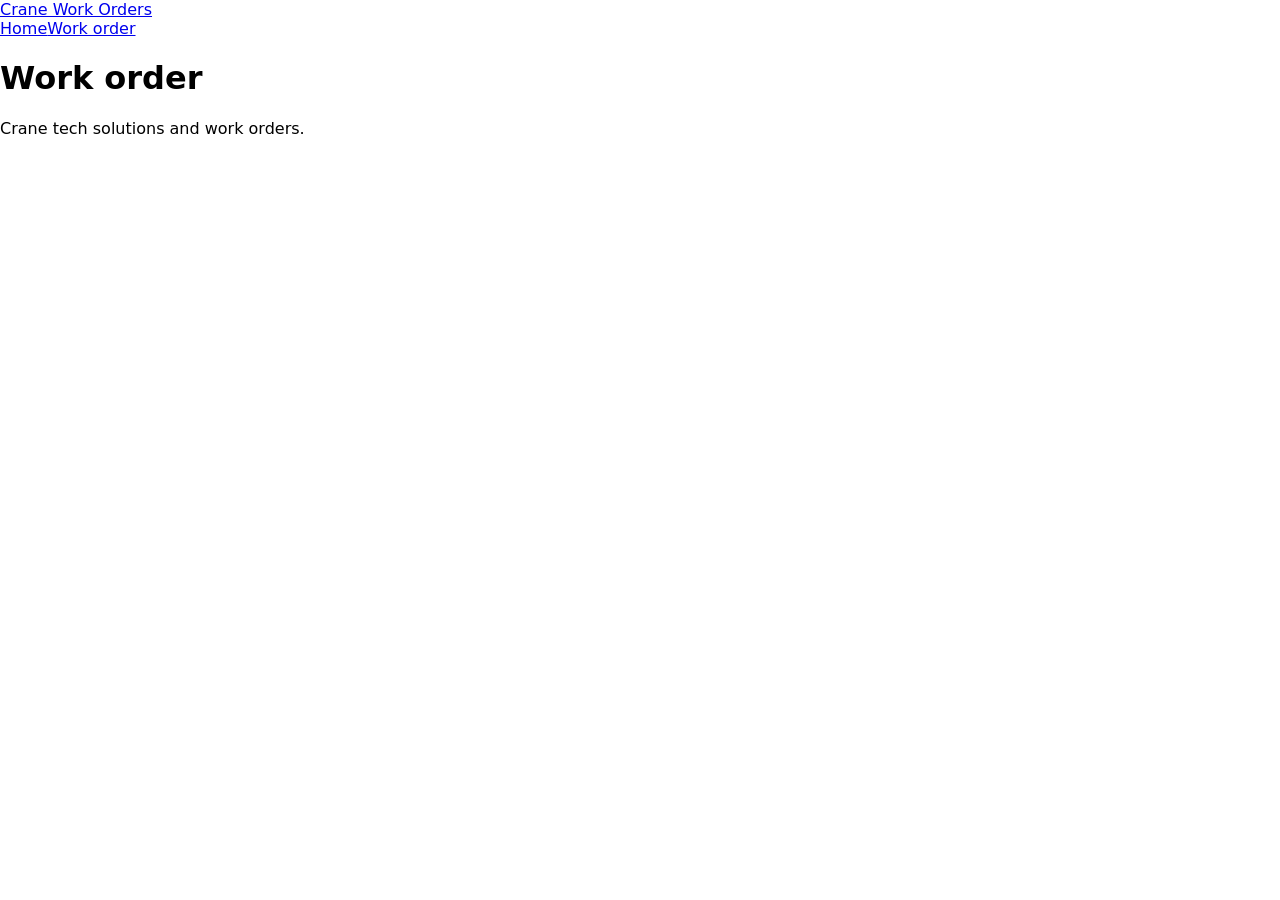
==== workorder.html @ 29506984 "Scaffold: two pages, styles and scripts" ====
<!doctype html>
<html lang="en">
<head>
<meta charset="utf-8">
<meta name="viewport" content="width=device-width, initial-scale=1">
<title>Work order | Crane Work Orders</title>
<link rel="stylesheet" href="css/tokens.css">
<link rel="stylesheet" href="css/layout.css">
<link rel="stylesheet" href="css/site.css">
</head>
<body>
<a class="skip" href="#main">Skip to content</a>
<header class="site-header"><a class="brand" href="index.html">Crane Work Orders</a>
<nav aria-label="Main"><a href="index.html">Home</a><a href="workorder.html">Work order</a></nav></header>
<main id="main">
<h1>Work order</h1>
<!-- content: build.fullstack -->
</main>
<footer class="site-footer"><p>Crane tech solutions and work orders.</p></footer>
<script src="js/nav.js"></script>
<script src="js/app.js"></script>
</body>
</html>
---- css/tokens.css ----
:root{/* design tokens: designer */}
---- css/layout.css ----
/* layout: ui/ux */
---- css/site.css ----
body{font-family:system-ui,sans-serif;margin:0}
.skip{position:absolute;left:-999px}.skip:focus{left:0}
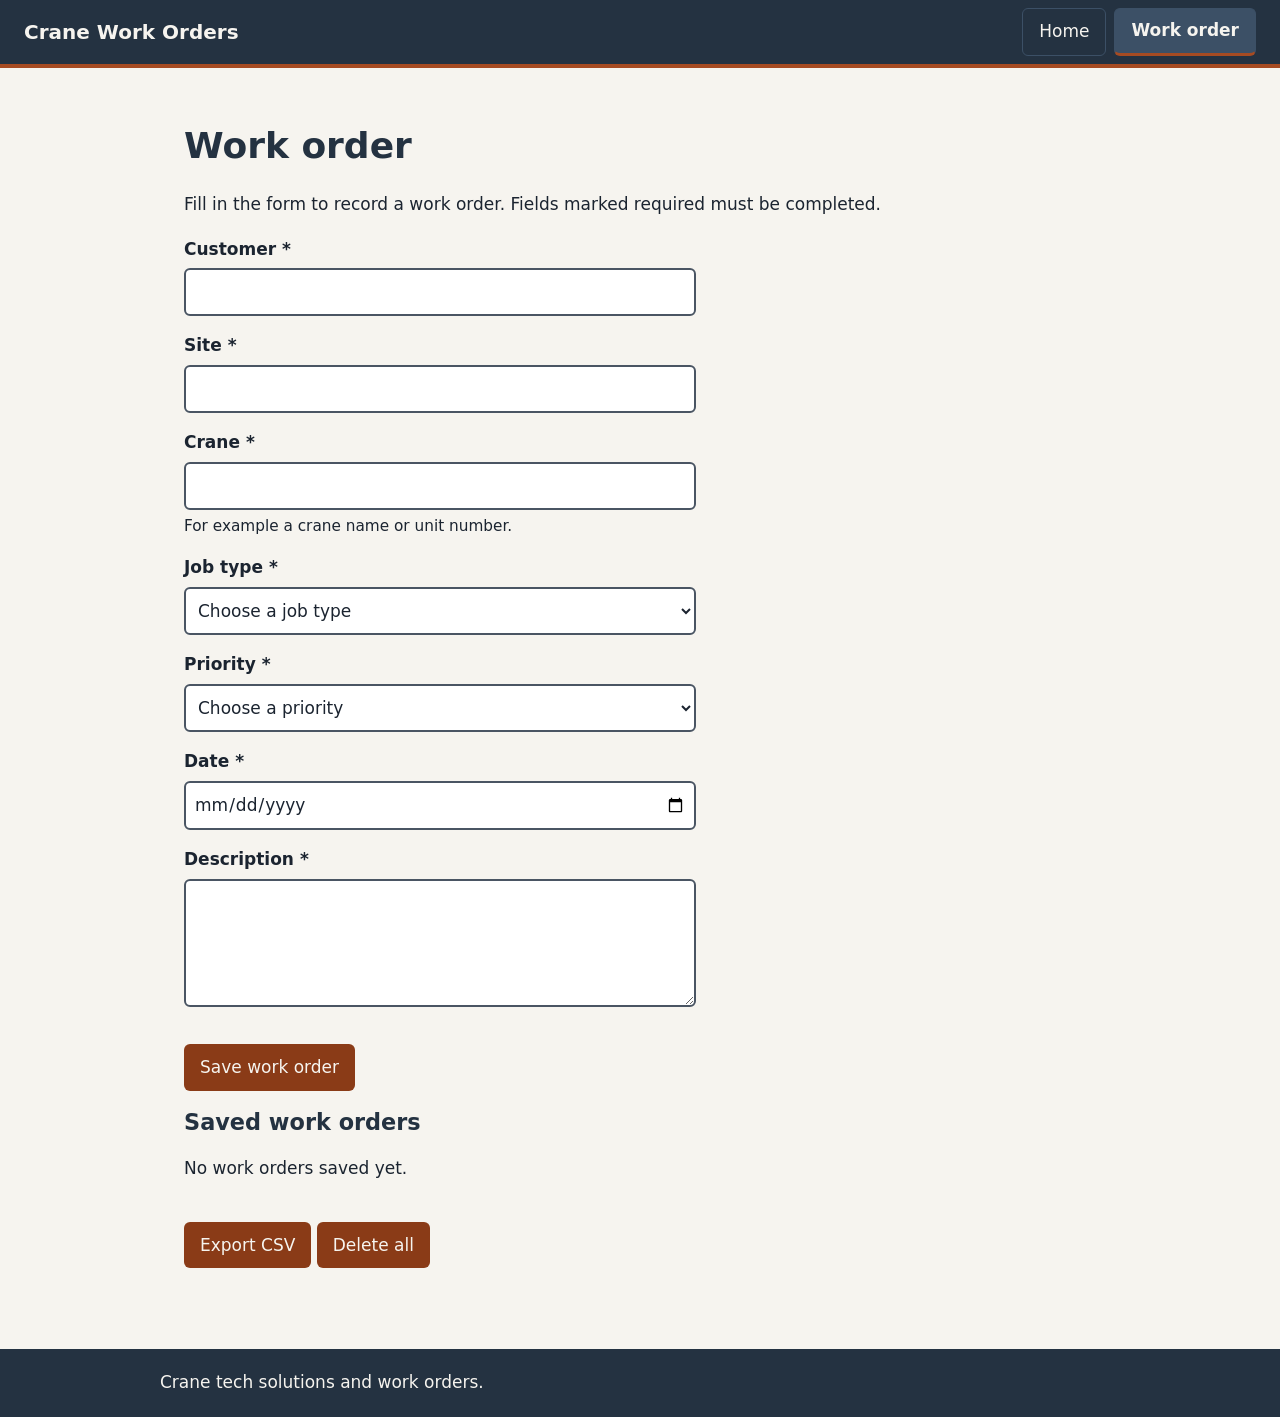
==== commit 94f5bf68: "Add home content and work order form with saved list and CSV export" ====
--- a/workorder.html
+++ b/workorder.html
@@ -14,7 +14,33 @@
 <nav aria-label="Main"><a href="index.html">Home</a><a href="workorder.html">Work order</a></nav></header>
 <main id="main">
 <h1>Work order</h1>
-<!-- content: build.fullstack -->
+<p>Fill in the form to record a work order. Fields marked required must be completed.</p>
+<form id="wo-form" novalidate>
+<div class="field"><label for="customer">Customer <span aria-hidden="true">*</span></label>
+<input id="customer" name="customer" type="text" required autocomplete="organization" aria-describedby="customer-err"><p class="err" id="customer-err" hidden></p></div>
+<div class="field"><label for="site">Site <span aria-hidden="true">*</span></label>
+<input id="site" name="site" type="text" required aria-describedby="site-err"><p class="err" id="site-err" hidden></p></div>
+<div class="field"><label for="crane">Crane <span aria-hidden="true">*</span></label>
+<input id="crane" name="crane" type="text" required aria-describedby="crane-err crane-hint"><p class="hint" id="crane-hint">For example a crane name or unit number.</p><p class="err" id="crane-err" hidden></p></div>
+<div class="field"><label for="jobtype">Job type <span aria-hidden="true">*</span></label>
+<select id="jobtype" name="jobtype" required aria-describedby="jobtype-err"><option value="">Choose a job type</option><option>Inspection</option><option>Maintenance</option><option>Repair</option><option>Installation</option><option>Lift</option><option>Other</option></select><p class="err" id="jobtype-err" hidden></p></div>
+<div class="field"><label for="priority">Priority <span aria-hidden="true">*</span></label>
+<select id="priority" name="priority" required aria-describedby="priority-err"><option value="">Choose a priority</option><option>Low</option><option>Normal</option><option>High</option><option>Urgent</option></select><p class="err" id="priority-err" hidden></p></div>
+<div class="field"><label for="date">Date <span aria-hidden="true">*</span></label>
+<input id="date" name="date" type="date" required aria-describedby="date-err"><p class="err" id="date-err" hidden></p></div>
+<div class="field"><label for="description">Description <span aria-hidden="true">*</span></label>
+<textarea id="description" name="description" rows="4" required aria-describedby="description-err"></textarea><p class="err" id="description-err" hidden></p></div>
+<p id="form-status" role="status" aria-live="polite"></p>
+<button type="submit">Save work order</button>
+</form>
+<h2>Saved work orders</h2>
+<p id="wo-empty">No work orders saved yet.</p>
+<div class="table-wrap" style="overflow-x:auto"><table id="wo-table" hidden>
+<caption class="sr-only">Saved work orders</caption>
+<thead><tr><th scope="col">Date</th><th scope="col">Customer</th><th scope="col">Site</th><th scope="col">Crane</th><th scope="col">Job type</th><th scope="col">Priority</th><th scope="col">Description</th><th scope="col">Remove</th></tr></thead>
+<tbody></tbody></table></div>
+<p><button type="button" id="export-csv" disabled>Export CSV</button> <button type="button" id="clear-all" disabled>Delete all</button></p>
+<style>.err{color:#b00020;margin:.25rem 0 0}.field{margin-bottom:1rem}.field input,.field select,.field textarea{display:block;width:100%;max-width:32rem;box-sizing:border-box;font:inherit;padding:.5rem}.hint{margin:.25rem 0 0;font-size:.9em}.sr-only{position:absolute;left:-999px}table{border-collapse:collapse;width:100%}th,td{border:1px solid #888;padding:.4rem;text-align:left;vertical-align:top}button{font:inherit;padding:.6rem 1rem;min-height:44px}</style>
 </main>
 <footer class="site-footer"><p>Crane tech solutions and work orders.</p></footer>
 <script src="js/nav.js"></script>
--- a/css/layout.css
+++ b/css/layout.css
@@ -1 +1,70 @@
-/* layout: ui/ux */
+/* layout: ui/ux. Phone first. Colours and type come from tokens.css; fallbacks keep it readable until they land */
+:root{
+  --_paper:var(--color-paper,#f6f4ef);--_surface:var(--color-surface,#fff);--_ink:var(--color-ink,#1b2430);
+  --_dark:var(--color-iron-800,#243241);--_dark2:var(--color-iron-600,#3c5066);--_accent:var(--color-rust-600,#a64b22);
+  --_line:var(--color-steel-200,#d5d9de);--_link:var(--color-link,#1d4f8c);--_focus:var(--color-focus,#0b63ce);
+  --_font:var(--font-body,system-ui,-apple-system,"Segoe UI",Roboto,Arial,sans-serif);
+  --_gap:var(--space-4,1rem);--_max:var(--content-width,60rem);--_touch:48px;
+}
+*,*::before,*::after{box-sizing:border-box}
+html{-webkit-text-size-adjust:100%}
+body{margin:0;background:var(--_paper);color:var(--_ink);font-family:var(--_font);font-size:1.0625rem;line-height:1.6}
+img,svg{max-width:100%;height:auto}
+h1,h2,h3{line-height:1.2;color:var(--_dark)}
+h1{font-size:1.75rem}h2{font-size:1.4rem}h3{font-size:1.15rem}
+a{color:var(--_link)}
+:focus-visible{outline:3px solid var(--_focus);outline-offset:2px}
+.site-header :focus-visible,.site-footer :focus-visible{outline-color:var(--_paper)}
+
+.skip{position:absolute;left:.5rem;top:-4rem;z-index:100;padding:.75rem 1rem;background:var(--_dark);color:var(--_paper);border-radius:4px;text-decoration:none}
+.skip:focus{top:.5rem}
+
+.site-header{background:var(--_dark);color:var(--_paper);border-bottom:4px solid var(--_accent);padding:.5rem var(--_gap)}
+.brand{display:inline-block;color:var(--_paper);font-weight:800;font-size:1.25rem;text-decoration:none;padding:.5rem 0}
+.site-header nav{display:flex;gap:.5rem;margin-top:.25rem}
+.site-header nav a{flex:1;display:flex;align-items:center;justify-content:center;min-height:var(--_touch);padding:.5rem 1rem;color:var(--_paper);text-decoration:none;border-radius:6px;border:1px solid var(--_dark2);text-align:center}
+.site-header nav a:hover{background:var(--_dark2)}
+.site-header nav a[aria-current="page"]{background:var(--_dark2);font-weight:700;border-bottom:3px solid var(--_accent)}
+
+main{max-width:var(--_max);margin:0 auto;padding:1.25rem var(--_gap)}
+main p,main li{max-width:66ch}
+.site-footer{background:var(--_dark);color:var(--_paper);padding:1.25rem var(--_gap);margin-top:2rem}
+.site-footer p{max-width:var(--_max);margin:0 auto}
+.site-footer a{color:var(--_paper)}
+
+/* forms: big touch targets, labels above fields */
+label{display:block;font-weight:700;margin:1rem 0 .35rem}
+input,select,textarea{display:block;width:100%;min-height:var(--_touch);padding:.6rem .75rem;font:inherit;color:var(--_ink);background:var(--_surface);border:2px solid var(--color-steel-700,#4a5563);border-radius:6px}
+textarea{min-height:8rem}
+fieldset{border:1px solid var(--_line);border-radius:6px;margin:1rem 0;padding:.5rem 1rem 1rem}
+button,.button{display:inline-flex;align-items:center;justify-content:center;min-height:var(--_touch);min-width:var(--_touch);padding:.6rem 1.25rem;font:inherit;font-weight:700;color:var(--_paper);background:var(--color-rust-700,#8a3b17);border:0;border-radius:6px;text-decoration:none;cursor:pointer}
+button:hover,.button:hover{filter:brightness(1.1)}
+form button[type=submit]{width:100%;margin-top:1.25rem}
+
+/* cards and lists: <ul class="cards"><li class="card"> */
+.cards{list-style:none;margin:1.25rem 0;padding:0;display:grid;gap:var(--_gap)}
+.card{background:var(--_surface);border:1px solid var(--_line);border-radius:8px;padding:var(--_gap);box-shadow:var(--shadow-card,0 1px 3px rgba(0,0,0,.15))}
+.card h2,.card h3{margin-top:0}
+
+/* tables: div.table-wrap[tabindex=0][role=region][aria-label] > table.stack-table, td[data-label] */
+.table-wrap{overflow-x:auto;margin:1.25rem 0}
+table{border-collapse:collapse;width:100%;background:var(--_surface)}
+th,td{text-align:left;padding:.75rem;border-bottom:1px solid var(--_line);vertical-align:top}
+th{background:var(--color-steel-100,#e8eaed)}
+@media (max-width:39.99rem){
+  .stack-table thead{position:absolute;left:-999px}
+  .stack-table tr{display:block;margin-bottom:1rem;border:1px solid var(--_line);border-radius:6px}
+  .stack-table td{display:block}
+  .stack-table td::before{content:attr(data-label);display:block;font-size:.8rem;text-transform:uppercase;letter-spacing:.05em;color:var(--color-steel-700,#4a5563)}
+}
+
+@media (min-width:40rem){
+  h1{font-size:2.25rem}
+  .site-header{display:flex;align-items:center;justify-content:space-between;gap:1.5rem;padding:.5rem 1.5rem}
+  .site-header nav{margin:0}
+  .site-header nav a{flex:none}
+  main{padding:2rem 1.5rem}
+  .cards{grid-template-columns:repeat(2,1fr)}
+  form button[type=submit]{width:auto}
+}
+@media (prefers-reduced-motion:reduce){*{scroll-behavior:auto!important;transition:none!important;animation:none!important}}
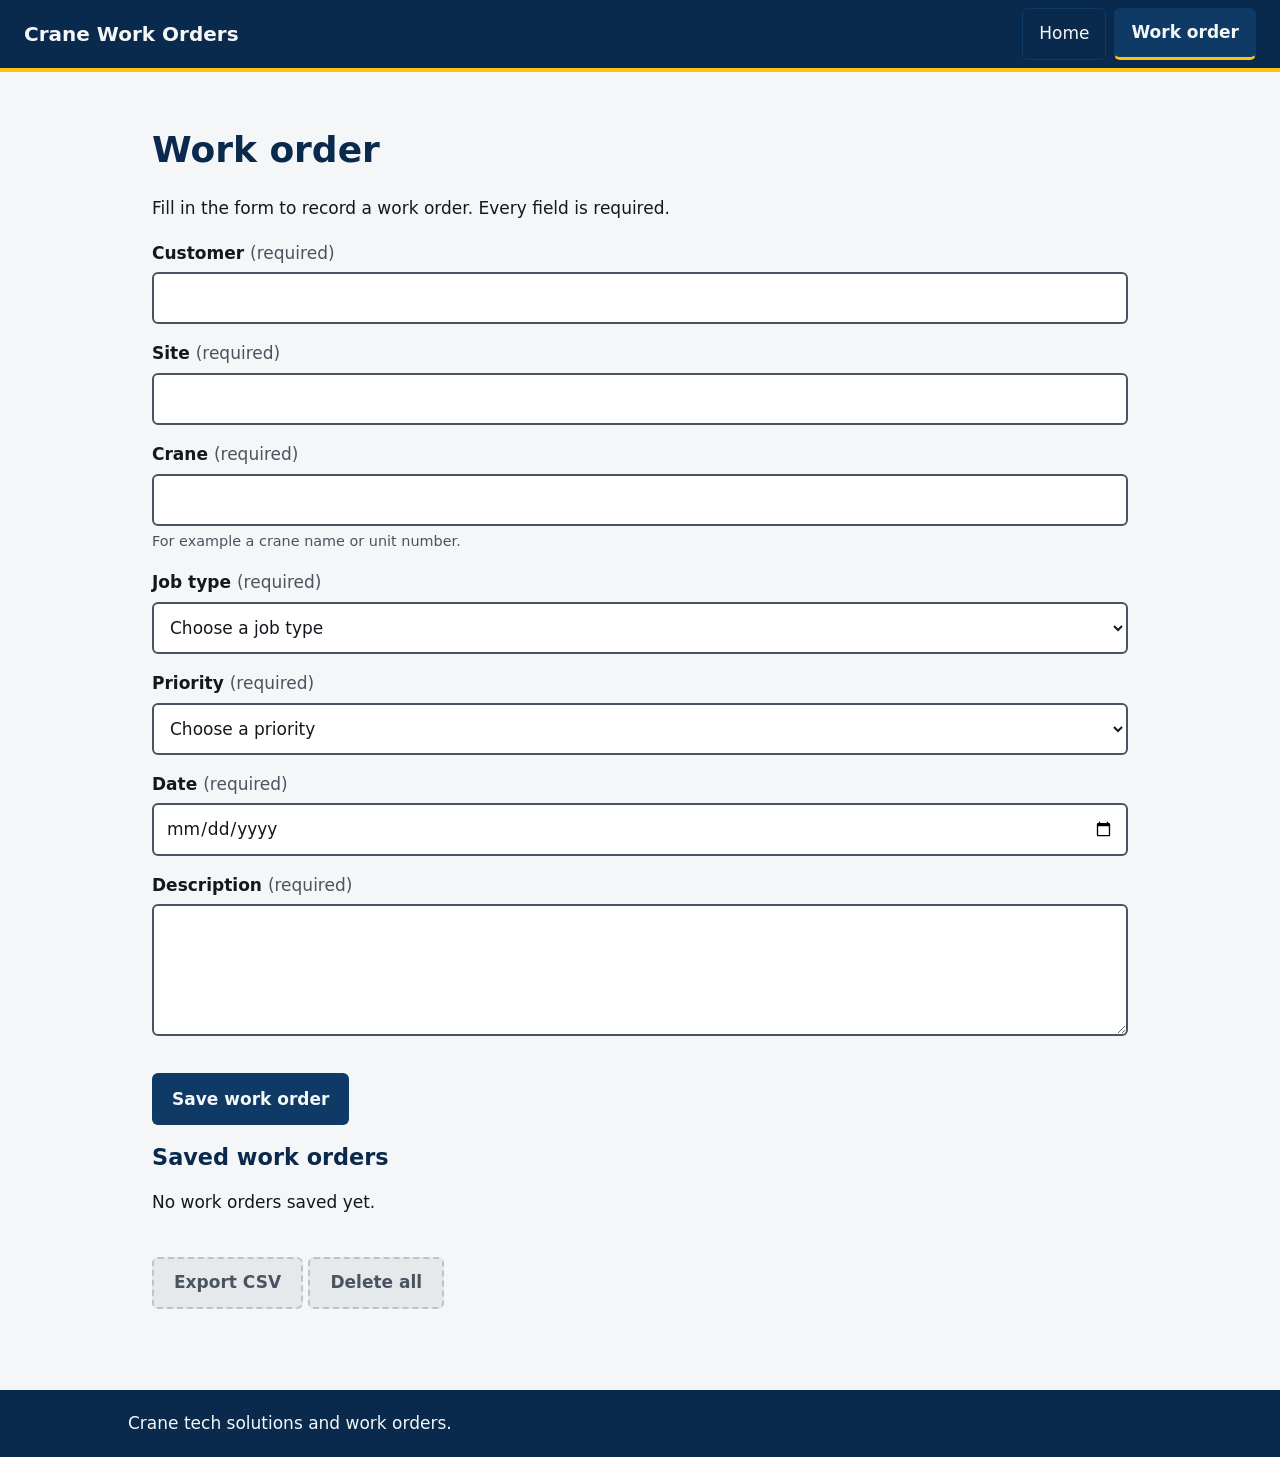
==== commit a93c4107: "Use designer icons and tokens: error/success messages with icons, stacked table on phones" ====
--- a/workorder.html
+++ b/workorder.html
@@ -14,33 +14,42 @@
 <nav aria-label="Main"><a href="index.html">Home</a><a href="workorder.html">Work order</a></nav></header>
 <main id="main">
 <h1>Work order</h1>
-<p>Fill in the form to record a work order. Fields marked required must be completed.</p>
+<p>Fill in the form to record a work order. Every field is required.</p>
 <form id="wo-form" novalidate>
-<div class="field"><label for="customer">Customer <span aria-hidden="true">*</span></label>
+<div class="field"><label for="customer">Customer <span class="req">(required)</span></label>
 <input id="customer" name="customer" type="text" required autocomplete="organization" aria-describedby="customer-err"><p class="err" id="customer-err" hidden></p></div>
-<div class="field"><label for="site">Site <span aria-hidden="true">*</span></label>
+<div class="field"><label for="site">Site <span class="req">(required)</span></label>
 <input id="site" name="site" type="text" required aria-describedby="site-err"><p class="err" id="site-err" hidden></p></div>
-<div class="field"><label for="crane">Crane <span aria-hidden="true">*</span></label>
+<div class="field"><label for="crane">Crane <span class="req">(required)</span></label>
 <input id="crane" name="crane" type="text" required aria-describedby="crane-err crane-hint"><p class="hint" id="crane-hint">For example a crane name or unit number.</p><p class="err" id="crane-err" hidden></p></div>
-<div class="field"><label for="jobtype">Job type <span aria-hidden="true">*</span></label>
+<div class="field"><label for="jobtype">Job type <span class="req">(required)</span></label>
 <select id="jobtype" name="jobtype" required aria-describedby="jobtype-err"><option value="">Choose a job type</option><option>Inspection</option><option>Maintenance</option><option>Repair</option><option>Installation</option><option>Lift</option><option>Other</option></select><p class="err" id="jobtype-err" hidden></p></div>
-<div class="field"><label for="priority">Priority <span aria-hidden="true">*</span></label>
+<div class="field"><label for="priority">Priority <span class="req">(required)</span></label>
 <select id="priority" name="priority" required aria-describedby="priority-err"><option value="">Choose a priority</option><option>Low</option><option>Normal</option><option>High</option><option>Urgent</option></select><p class="err" id="priority-err" hidden></p></div>
-<div class="field"><label for="date">Date <span aria-hidden="true">*</span></label>
+<div class="field"><label for="date">Date <span class="req">(required)</span></label>
 <input id="date" name="date" type="date" required aria-describedby="date-err"><p class="err" id="date-err" hidden></p></div>
-<div class="field"><label for="description">Description <span aria-hidden="true">*</span></label>
+<div class="field"><label for="description">Description <span class="req">(required)</span></label>
 <textarea id="description" name="description" rows="4" required aria-describedby="description-err"></textarea><p class="err" id="description-err" hidden></p></div>
-<p id="form-status" role="status" aria-live="polite"></p>
+<p id="form-status" class="status" role="status" aria-live="polite"></p>
 <button type="submit">Save work order</button>
 </form>
 <h2>Saved work orders</h2>
 <p id="wo-empty">No work orders saved yet.</p>
-<div class="table-wrap" style="overflow-x:auto"><table id="wo-table" hidden>
+<div class="table-wrap" tabindex="0" role="region" aria-label="Saved work orders"><table id="wo-table" class="stack-table" hidden>
 <caption class="sr-only">Saved work orders</caption>
 <thead><tr><th scope="col">Date</th><th scope="col">Customer</th><th scope="col">Site</th><th scope="col">Crane</th><th scope="col">Job type</th><th scope="col">Priority</th><th scope="col">Description</th><th scope="col">Remove</th></tr></thead>
 <tbody></tbody></table></div>
 <p><button type="button" id="export-csv" disabled>Export CSV</button> <button type="button" id="clear-all" disabled>Delete all</button></p>
-<style>.err{color:#b00020;margin:.25rem 0 0}.field{margin-bottom:1rem}.field input,.field select,.field textarea{display:block;width:100%;max-width:32rem;box-sizing:border-box;font:inherit;padding:.5rem}.hint{margin:.25rem 0 0;font-size:.9em}.sr-only{position:absolute;left:-999px}table{border-collapse:collapse;width:100%}th,td{border:1px solid #888;padding:.4rem;text-align:left;vertical-align:top}button{font:inherit;padding:.6rem 1rem;min-height:44px}</style>
+<style>
+.req{font-weight:400;color:var(--color-steel-700)}
+.hint{margin:var(--space-1) 0 0;font-size:var(--text-sm)}
+.err{display:flex;gap:var(--space-2);align-items:center;margin:var(--space-1) 0 0;padding:var(--space-2);background:var(--color-error-bg);color:var(--color-error-700);font-weight:var(--weight-label)}
+.err img,.status img{width:1.25rem;height:1.25rem;flex:none}
+input[aria-invalid=true],select[aria-invalid=true],textarea[aria-invalid=true]{border:var(--field-border-error)}
+input:focus-visible,select:focus-visible,textarea:focus-visible,button:focus-visible{outline:var(--focus-ring);outline-offset:2px}
+.status.ok{display:flex;gap:var(--space-2);align-items:center;padding:var(--space-3);background:var(--color-success-bg);color:var(--color-success-700);font-weight:var(--weight-label)}
+.sr-only{position:absolute;left:-999px}
+</style>
 </main>
 <footer class="site-footer"><p>Crane tech solutions and work orders.</p></footer>
 <script src="js/nav.js"></script>
--- a/css/tokens.css
+++ b/css/tokens.css
@@ -1 +1,61 @@
-:root{/* design tokens: designer */}
+/* Design tokens: crane-work-orders. High-contrast, outdoor-readable industrial.
+   Palette: near-white sky, charcoal ink, safety yellow as a fill (never as text on light),
+   deep navy for actions, signal red for errors.
+   Contrast (AA+): ink on paper 15.8:1, navy-700 on paper 10.6:1, ink on safety yellow 11.9:1,
+   white on navy-700 10.9:1, error-700 on paper 7.0:1, field border (steel-700) on white 7.5:1.
+   Type: system stacks, large base size for phones in sunlight, 1.25 scale.
+   Forms: labels above fields, Required/Optional spelled out, 48px+ touch targets. */
+:root {
+  --color-paper: #f5f6f7;
+  --color-surface: #ffffff;
+  --color-ink: #14181d;
+  --color-steel-700: #4a5460;
+  --color-steel-300: #bcc3ca;
+  --color-steel-100: #e6e9ec;
+  --color-navy-700: #0f3a66;
+  --color-navy-800: #0a2a4d;
+  --color-safety: #ffc20e;
+  --color-error-700: #b3261e;
+  --color-error-bg: #fdecea;
+  --color-success-700: #1e6b34;
+  --color-success-bg: #e8f5ec;
+  --color-focus: #0b63ce;
+
+  --font-body: system-ui, -apple-system, "Segoe UI", Roboto, "Helvetica Neue", Arial, sans-serif;
+  --font-heading: system-ui, -apple-system, "Segoe UI", Roboto, "Helvetica Neue", Arial, sans-serif;
+  --font-mono: ui-monospace, SFMono-Regular, Menlo, Consolas, monospace;
+
+  --text-sm: 0.9rem;
+  --text-base: 1.125rem;
+  --text-md: 1.4rem;
+  --text-lg: 1.75rem;
+  --text-xl: 2.2rem;
+  --text-2xl: 2.75rem;
+  --leading-tight: 1.15;
+  --leading-body: 1.55;
+  --weight-heading: 800;
+  --weight-label: 700;
+
+  --space-1: 0.25rem;
+  --space-2: 0.5rem;
+  --space-3: 0.75rem;
+  --space-4: 1rem;
+  --space-5: 1.5rem;
+  --space-6: 2rem;
+  --space-7: 3rem;
+  --space-8: 4.5rem;
+
+  --radius-sm: 2px;
+  --radius-md: 4px;
+  --radius-lg: 8px;
+  --border-width: 2px;
+  --shadow-card: 0 1px 2px rgba(20, 24, 29, 0.15);
+  --content-width: 64rem;
+  --measure: 64ch;
+
+  /* form controls */
+  --field-height: 3.25rem;
+  --field-border: var(--border-width) solid var(--color-steel-700);
+  --field-border-error: var(--border-width) solid var(--color-error-700);
+  --focus-ring: 3px solid var(--color-focus);
+}
--- a/css/layout.css
+++ b/css/layout.css
@@ -1,10 +1,10 @@
 /* layout: ui/ux. Phone first. Colours and type come from tokens.css; fallbacks keep it readable until they land */
 :root{
   --_paper:var(--color-paper,#f6f4ef);--_surface:var(--color-surface,#fff);--_ink:var(--color-ink,#1b2430);
-  --_dark:var(--color-iron-800,#243241);--_dark2:var(--color-iron-600,#3c5066);--_accent:var(--color-rust-600,#a64b22);
-  --_line:var(--color-steel-200,#d5d9de);--_link:var(--color-link,#1d4f8c);--_focus:var(--color-focus,#0b63ce);
+  --_dark:var(--color-navy-800,#0a2a4d);--_dark2:var(--color-navy-700,#0f3a66);--_accent:var(--color-safety,#ffc20e);
+  --_line:var(--color-steel-300,#bcc3ca);--_link:var(--color-navy-700,#0f3a66);--_focus:var(--color-focus,#0b63ce);
   --_font:var(--font-body,system-ui,-apple-system,"Segoe UI",Roboto,Arial,sans-serif);
-  --_gap:var(--space-4,1rem);--_max:var(--content-width,60rem);--_touch:48px;
+  --_gap:var(--space-4,1rem);--_max:var(--content-width,60rem);--_touch:3.25rem;
 }
 *,*::before,*::after{box-sizing:border-box}
 html{-webkit-text-size-adjust:100%}
@@ -34,11 +34,22 @@
 
 /* forms: big touch targets, labels above fields */
 label{display:block;font-weight:700;margin:1rem 0 .35rem}
-input,select,textarea{display:block;width:100%;min-height:var(--_touch);padding:.6rem .75rem;font:inherit;color:var(--_ink);background:var(--_surface);border:2px solid var(--color-steel-700,#4a5563);border-radius:6px}
+input,select,textarea{display:block;width:100%;min-height:var(--_touch);padding:.6rem .75rem;font:inherit;color:var(--_ink);background:var(--_surface);border:var(--field-border,2px solid #4a5460);border-radius:6px}
 textarea{min-height:8rem}
 fieldset{border:1px solid var(--_line);border-radius:6px;margin:1rem 0;padding:.5rem 1rem 1rem}
-button,.button{display:inline-flex;align-items:center;justify-content:center;min-height:var(--_touch);min-width:var(--_touch);padding:.6rem 1.25rem;font:inherit;font-weight:700;color:var(--_paper);background:var(--color-rust-700,#8a3b17);border:0;border-radius:6px;text-decoration:none;cursor:pointer}
-button:hover,.button:hover{filter:brightness(1.1)}
+button,.button{display:inline-flex;align-items:center;justify-content:center;min-height:var(--_touch);min-width:var(--_touch);padding:.6rem 1.25rem;font:inherit;font-weight:700;color:var(--_paper);background:var(--color-navy-700,#0f3a66);border:0;border-radius:6px;text-decoration:none;cursor:pointer}
+button:hover,.button:hover{background:var(--color-navy-800,#0a2a4d)}
+button:disabled,.button[aria-disabled="true"]{background:var(--color-steel-100,#e6e9ec);color:var(--color-steel-700,#4a5460);border:2px dashed var(--color-steel-300,#bcc3ca);cursor:not-allowed;opacity:1}
+button:disabled:hover{background:var(--color-steel-100,#e6e9ec)}
+
+/* form guidance: hint text, inline errors (icon + text, not colour alone), status message */
+.hint{margin:.25rem 0 0;font-size:.9rem;color:var(--color-steel-700,#4a5460)}
+.err{margin:.35rem 0 0;font-weight:700;color:var(--color-error-700,#b3261e)}
+.err:empty{display:none}
+.err::before{content:"\26A0\FE0E  "}
+input[aria-invalid="true"],select[aria-invalid="true"],textarea[aria-invalid="true"]{border:var(--field-border-error,2px solid #b3261e)}
+[role="status"]:not(:empty){margin:1rem 0;padding:.75rem 1rem;border-radius:6px;background:var(--color-success-bg,#e8f5ec);border:2px solid var(--color-success-700,#1e6b34);color:var(--color-success-700,#1e6b34);font-weight:700}
+.sr-only{position:absolute;width:1px;height:1px;margin:-1px;padding:0;overflow:hidden;clip:rect(0 0 0 0);white-space:nowrap;border:0}
 form button[type=submit]{width:100%;margin-top:1.25rem}
 
 /* cards and lists: <ul class="cards"><li class="card"> */
